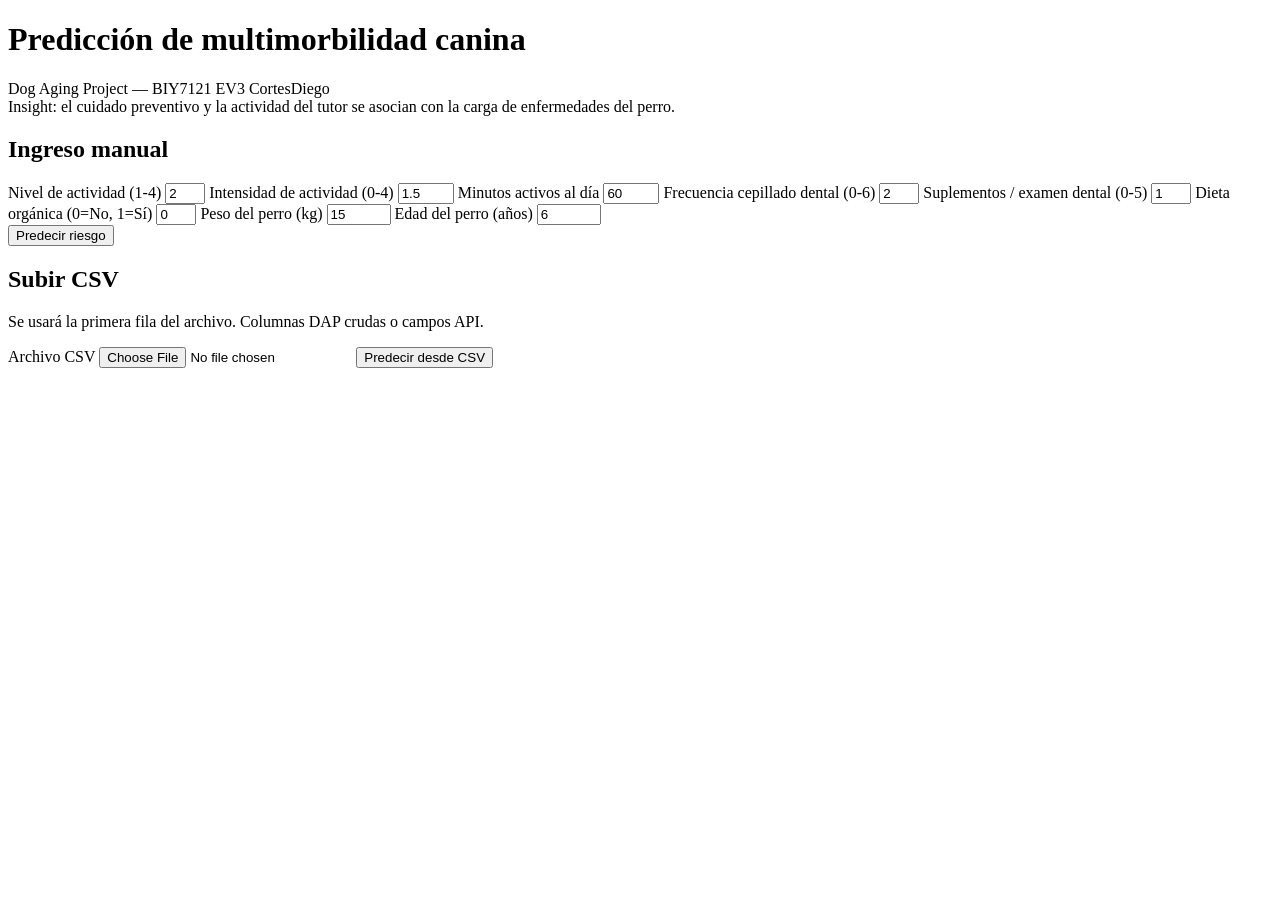
==== BIY7121_EV3_CortesDiego/visualizacion/index.html @ 834eceab "First commit" ====
<!DOCTYPE html>
<html lang="es">
<head>
  <meta charset="UTF-8">
  <meta name="viewport" content="width=device-width, initial-scale=1.0">
  <title>EV3 DAP — Riesgo de multimorbilidad canina</title>
  <link rel="stylesheet" href="/static/style.css">
</head>
<body>
  <main class="container">
    <header>
      <h1>Predicción de multimorbilidad canina</h1>
      <p class="subtitle">
        Dog Aging Project — BIY7121 EV3 CortesDiego<br>
        Insight: el cuidado preventivo y la actividad del tutor se asocian con la carga de enfermedades del perro.
      </p>
    </header>

    <section class="card">
      <h2>Ingreso manual</h2>
      <form id="predict-form">
        <div class="grid">
          <label>Nivel de actividad (1-4)
            <input type="number" name="pa_activity_level" min="1" max="4" value="2" required>
          </label>
          <label>Intensidad de actividad (0-4)
            <input type="number" name="pa_avg_activity_intensity" min="0" max="4" step="0.1" value="1.5" required>
          </label>
          <label>Minutos activos al día
            <input type="number" name="total_daily_active_minutes" min="0" max="600" value="60" required>
          </label>
          <label>Frecuencia cepillado dental (0-6)
            <input type="number" name="dental_brushing_freq" min="0" max="6" value="2" required>
          </label>
          <label>Suplementos / examen dental (0-5)
            <input type="number" name="daily_supplements" min="0" max="5" value="1" required>
          </label>
          <label>Dieta orgánica (0=No, 1=Sí)
            <input type="number" name="diet_primary" min="0" max="1" value="0" required>
          </label>
          <label>Peso del perro (kg)
            <input type="number" name="weight_kg" min="1" max="80" step="0.1" value="15" required>
          </label>
          <label>Edad del perro (años)
            <input type="number" name="age_derived" min="0" max="25" step="0.5" value="6" required>
          </label>
        </div>
        <button type="submit">Predecir riesgo</button>
      </form>
    </section>

    <section class="card">
      <h2>Subir CSV</h2>
      <p class="hint">Se usará la primera fila del archivo. Columnas DAP crudas o campos API.</p>
      <label for="csv-file">Archivo CSV</label>
      <input type="file" id="csv-file" accept=".csv">
      <button type="button" id="csv-predict-btn">Predecir desde CSV</button>
    </section>

    <section class="card" id="result-section" hidden>
      <h2>Resultado</h2>
      <div id="result-badge" class="badge"></div>
      <p id="result-probability"></p>
      <div class="bar-wrap"><div id="risk-bar" class="bar"></div></div>
      <pre id="result-json"></pre>
    </section>

    <section class="card error" id="error-section" hidden>
      <h2>Error</h2>
      <p id="error-message"></p>
    </section>
  </main>
  <script src="/config.js"></script>
  <script src="/static/app.js"></script>
</body>
</html>
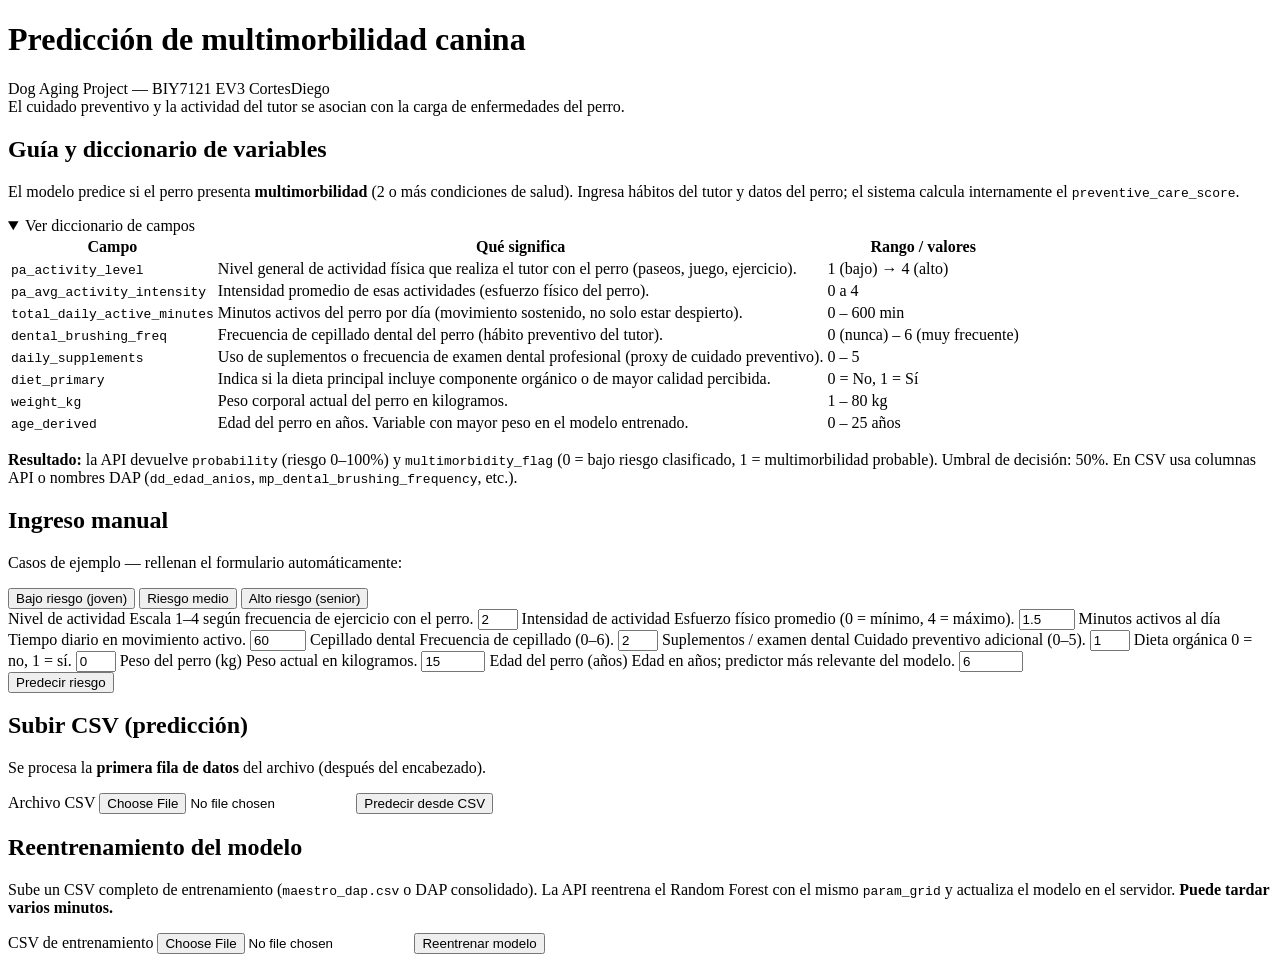
==== commit 2afa10e6: "Añade reentrenamiento desde la web y guía de consumo de la API. La visualización envía CSV a /retrai" ====
--- a/BIY7121_EV3_CortesDiego/visualizacion/index.html
+++ b/BIY7121_EV3_CortesDiego/visualizacion/index.html
@@ -7,61 +7,177 @@
   <link rel="stylesheet" href="/static/style.css">
 </head>
 <body>
+  <div id="loading-overlay" hidden>
+    <div class="spinner" aria-hidden="true"></div>
+    <p class="loading-text" id="loading-message">Consultando el modelo…</p>
+  </div>
+
   <main class="container">
-    <header>
+    <header class="hero">
       <h1>Predicción de multimorbilidad canina</h1>
       <p class="subtitle">
         Dog Aging Project — BIY7121 EV3 CortesDiego<br>
-        Insight: el cuidado preventivo y la actividad del tutor se asocian con la carga de enfermedades del perro.
+        El cuidado preventivo y la actividad del tutor se asocian con la carga de enfermedades del perro.
       </p>
     </header>
 
     <section class="card">
+      <h2>Guía y diccionario de variables</h2>
+      <p class="section-intro">
+        El modelo predice si el perro presenta <strong>multimorbilidad</strong> (2 o más condiciones de salud).
+        Ingresa hábitos del tutor y datos del perro; el sistema calcula internamente el <code>preventive_care_score</code>.
+      </p>
+      <details class="guide" open>
+        <summary>Ver diccionario de campos</summary>
+        <div class="guide-body">
+          <table class="dict-table">
+            <thead>
+              <tr>
+                <th>Campo</th>
+                <th>Qué significa</th>
+                <th>Rango / valores</th>
+              </tr>
+            </thead>
+            <tbody>
+              <tr>
+                <td><code>pa_activity_level</code></td>
+                <td>Nivel general de actividad física que realiza el tutor con el perro (paseos, juego, ejercicio).</td>
+                <td>1 (bajo) → 4 (alto)</td>
+              </tr>
+              <tr>
+                <td><code>pa_avg_activity_intensity</code></td>
+                <td>Intensidad promedio de esas actividades (esfuerzo físico del perro).</td>
+                <td>0 a 4</td>
+              </tr>
+              <tr>
+                <td><code>total_daily_active_minutes</code></td>
+                <td>Minutos activos del perro por día (movimiento sostenido, no solo estar despierto).</td>
+                <td>0 – 600 min</td>
+              </tr>
+              <tr>
+                <td><code>dental_brushing_freq</code></td>
+                <td>Frecuencia de cepillado dental del perro (hábito preventivo del tutor).</td>
+                <td>0 (nunca) – 6 (muy frecuente)</td>
+              </tr>
+              <tr>
+                <td><code>daily_supplements</code></td>
+                <td>Uso de suplementos o frecuencia de examen dental profesional (proxy de cuidado preventivo).</td>
+                <td>0 – 5</td>
+              </tr>
+              <tr>
+                <td><code>diet_primary</code></td>
+                <td>Indica si la dieta principal incluye componente orgánico o de mayor calidad percibida.</td>
+                <td>0 = No, 1 = Sí</td>
+              </tr>
+              <tr>
+                <td><code>weight_kg</code></td>
+                <td>Peso corporal actual del perro en kilogramos.</td>
+                <td>1 – 80 kg</td>
+              </tr>
+              <tr>
+                <td><code>age_derived</code></td>
+                <td>Edad del perro en años. Variable con mayor peso en el modelo entrenado.</td>
+                <td>0 – 25 años</td>
+              </tr>
+            </tbody>
+          </table>
+          <p class="guide-note">
+            <strong>Resultado:</strong> la API devuelve <code>probability</code> (riesgo 0–100%) y
+            <code>multimorbidity_flag</code> (0 = bajo riesgo clasificado, 1 = multimorbilidad probable).
+            Umbral de decisión: 50%. En CSV usa columnas API o nombres DAP (<code>dd_edad_anios</code>, <code>mp_dental_brushing_frequency</code>, etc.).
+          </p>
+        </div>
+      </details>
+    </section>
+
+    <section class="card">
       <h2>Ingreso manual</h2>
+      <div class="presets">
+        <p>Casos de ejemplo — rellenan el formulario automáticamente:</p>
+        <div class="actions">
+          <button type="button" class="btn-preset" data-preset="bajo">Bajo riesgo (joven)</button>
+          <button type="button" class="btn-preset" data-preset="medio">Riesgo medio</button>
+          <button type="button" class="btn-preset" data-preset="alto">Alto riesgo (senior)</button>
+        </div>
+      </div>
       <form id="predict-form">
         <div class="grid">
-          <label>Nivel de actividad (1-4)
+          <label class="field-label">
+            Nivel de actividad
+            <span class="field-hint">Escala 1–4 según frecuencia de ejercicio con el perro.</span>
             <input type="number" name="pa_activity_level" min="1" max="4" value="2" required>
           </label>
-          <label>Intensidad de actividad (0-4)
+          <label class="field-label">
+            Intensidad de actividad
+            <span class="field-hint">Esfuerzo físico promedio (0 = mínimo, 4 = máximo).</span>
             <input type="number" name="pa_avg_activity_intensity" min="0" max="4" step="0.1" value="1.5" required>
           </label>
-          <label>Minutos activos al día
+          <label class="field-label">
+            Minutos activos al día
+            <span class="field-hint">Tiempo diario en movimiento activo.</span>
             <input type="number" name="total_daily_active_minutes" min="0" max="600" value="60" required>
           </label>
-          <label>Frecuencia cepillado dental (0-6)
+          <label class="field-label">
+            Cepillado dental
+            <span class="field-hint">Frecuencia de cepillado (0–6).</span>
             <input type="number" name="dental_brushing_freq" min="0" max="6" value="2" required>
           </label>
-          <label>Suplementos / examen dental (0-5)
+          <label class="field-label">
+            Suplementos / examen dental
+            <span class="field-hint">Cuidado preventivo adicional (0–5).</span>
             <input type="number" name="daily_supplements" min="0" max="5" value="1" required>
           </label>
-          <label>Dieta orgánica (0=No, 1=Sí)
+          <label class="field-label">
+            Dieta orgánica
+            <span class="field-hint">0 = no, 1 = sí.</span>
             <input type="number" name="diet_primary" min="0" max="1" value="0" required>
           </label>
-          <label>Peso del perro (kg)
+          <label class="field-label">
+            Peso del perro (kg)
+            <span class="field-hint">Peso actual en kilogramos.</span>
             <input type="number" name="weight_kg" min="1" max="80" step="0.1" value="15" required>
           </label>
-          <label>Edad del perro (años)
+          <label class="field-label">
+            Edad del perro (años)
+            <span class="field-hint">Edad en años; predictor más relevante del modelo.</span>
             <input type="number" name="age_derived" min="0" max="25" step="0.5" value="6" required>
           </label>
         </div>
-        <button type="submit">Predecir riesgo</button>
+        <div class="actions">
+          <button type="submit" id="submit-btn">Predecir riesgo</button>
+        </div>
       </form>
     </section>
 
     <section class="card">
-      <h2>Subir CSV</h2>
-      <p class="hint">Se usará la primera fila del archivo. Columnas DAP crudas o campos API.</p>
-      <label for="csv-file">Archivo CSV</label>
-      <input type="file" id="csv-file" accept=".csv">
-      <button type="button" id="csv-predict-btn">Predecir desde CSV</button>
+      <h2>Subir CSV (predicción)</h2>
+      <p class="hint">Se procesa la <strong>primera fila de datos</strong> del archivo (después del encabezado).</p>
+      <div class="csv-row">
+        <label for="csv-file">Archivo CSV</label>
+        <input type="file" id="csv-file" accept=".csv">
+        <button type="button" class="btn-secondary" id="csv-predict-btn">Predecir desde CSV</button>
+      </div>
+    </section>
+
+    <section class="card card-retrain">
+      <h2>Reentrenamiento del modelo</h2>
+      <p class="hint">
+        Sube un CSV completo de entrenamiento (<code>maestro_dap.csv</code> o DAP consolidado).
+        La API reentrena el Random Forest con el mismo <code>param_grid</code> y actualiza el modelo en el servidor.
+        <strong>Puede tardar varios minutos.</strong>
+      </p>
+      <div class="csv-row">
+        <label for="retrain-csv-file">CSV de entrenamiento</label>
+        <input type="file" id="retrain-csv-file" accept=".csv">
+        <button type="button" class="btn-retrain" id="retrain-btn">Reentrenar modelo</button>
+      </div>
     </section>
 
     <section class="card" id="result-section" hidden>
       <h2>Resultado</h2>
       <div id="result-badge" class="badge"></div>
       <p id="result-probability"></p>
-      <div class="bar-wrap"><div id="risk-bar" class="bar"></div></div>
+      <div class="bar-wrap" aria-hidden="true"><div id="risk-bar" class="bar"></div></div>
       <pre id="result-json"></pre>
     </section>
 
@@ -69,6 +185,13 @@
       <h2>Error</h2>
       <p id="error-message"></p>
     </section>
+
+    <section class="card" id="retrain-result-section" hidden>
+      <h2>Reentrenamiento completado</h2>
+      <div id="retrain-badge" class="badge success">Modelo actualizado</div>
+      <p id="retrain-summary"></p>
+      <pre id="retrain-json"></pre>
+    </section>
   </main>
   <script src="/config.js"></script>
   <script src="/static/app.js"></script>
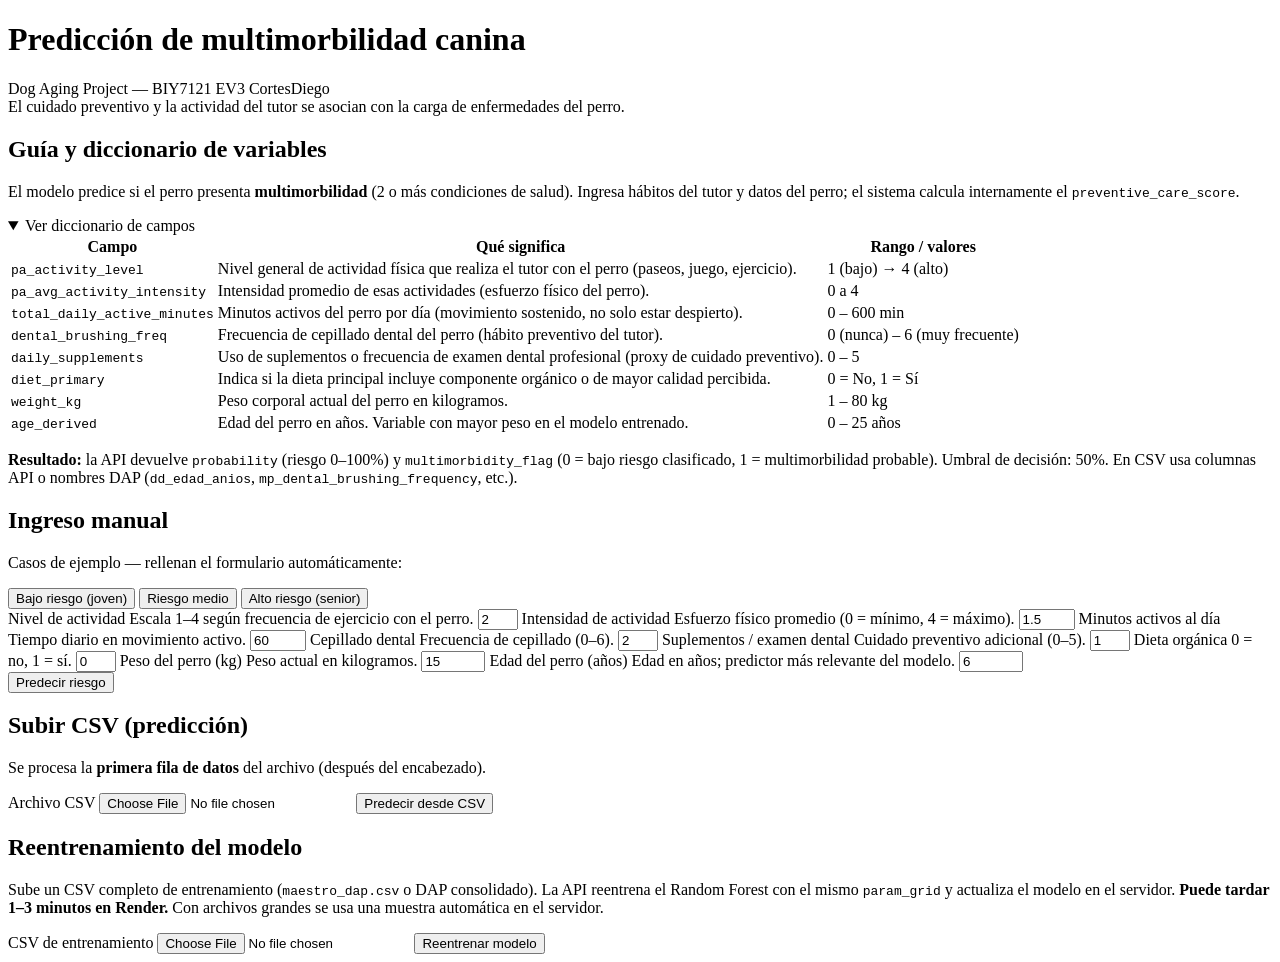
==== commit babe9217: "Optimiza reentrenamiento en Render y actualiza render.yaml. Usa best_params guardados, limite de fil" ====
--- a/BIY7121_EV3_CortesDiego/visualizacion/index.html
+++ b/BIY7121_EV3_CortesDiego/visualizacion/index.html
@@ -164,7 +164,7 @@
       <p class="hint">
         Sube un CSV completo de entrenamiento (<code>maestro_dap.csv</code> o DAP consolidado).
         La API reentrena el Random Forest con el mismo <code>param_grid</code> y actualiza el modelo en el servidor.
-        <strong>Puede tardar varios minutos.</strong>
+        <strong>Puede tardar 1–3 minutos en Render.</strong> Con archivos grandes se usa una muestra automática en el servidor.
       </p>
       <div class="csv-row">
         <label for="retrain-csv-file">CSV de entrenamiento</label>
